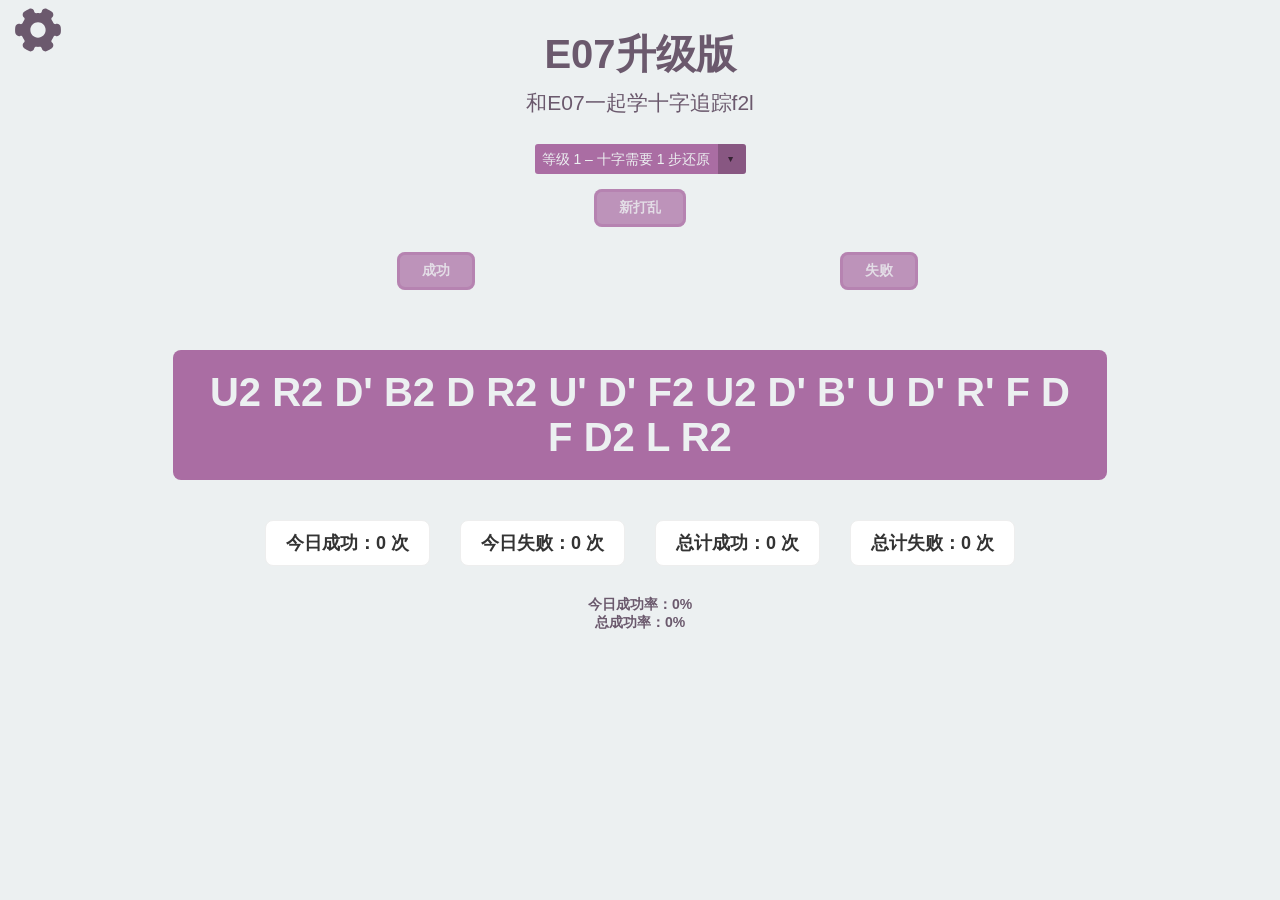
==== Cross/Cross To F2L.html @ 5bb63f6d "增加了成功和失败的次数和成功率" ====
<!DOCTYPE html>
<html>

<head>
    <meta HTTP-EQUIV="content-type" CONTENT="text/html; charset=UTF-8">
    <title>Cross To F2L</title>
    <link id="pagestyle" href="css/style.css" rel="stylesheet" type="text/css">
    <link rel="manifest" href="manifest.json">
    <meta name="application-name" content="C2F2L">
    <link rel="icon" type="image/png" href="favicon.png">
    <meta name="viewport" content="user-scalable=no, width=device-width, minimum-scale=1.0, maximum-scale=1.0" />
</head>

<body>
    <div class="icon" onclick="loadSettings();">
        <svg viewBox="0 0 60 55" width="50" height="50">
            <use xlink:href="#settings-icon"></use>
        </svg>
    </div>
    <h1 class="title">E07升级版</h1>
    <h2 class="ritle">和E07一起学十字追踪f2l</h2>

    <span class="custom-dropdown">
        <select ID="Level" onchange="this.blur();">
            <option VALUE="1">等级 1 – 十字需要 1 步还原</option>
            <option VALUE="2">等级 2 – 十字需要 2 步还原</option>
            <option VALUE="3">等级 3 – 十字需要 3 步还原</option>
            <option VALUE="4">等级 4 – 十字需要 4 步还原</option>
            <option VALUE="5">等级 5 – 十字需要 5 步还原</option>
            <option VALUE="6">等级 6 – 十字需要 6 步还原</option>
            <option VALUE="7">等级 7 – 十字需要 7 步还原</option>
            <option VALUE="8">等级 8 – 十字需要 8 步还原</option>
        </select>
    </span>
    <div class="wrap">
        <a href="#" id="newScrambleBtn" class="button">新打乱</a>
    </div>
    <div class="wrap2">
        <a href="#" id="successBtn" class="button success-btn">成功</a>
        <a href="#" id="failBtn" class="button fail-btn">失败</a>
    </div>
    <div class="outder">
        <div class="scramble" ID="Output" STYLE="font-family:Helvetica, Arial; font-size:30pt"></div>
    </div>
    <div id="settings" class="settings" style="display: none;">
        <section class="settingsWindow">
            <h3>Logo Color:</h3>
            <div aria-label="logo color" class="input-color-container">
                <input name="--logo-color" value="#6b596d" class="input-color" type="color"
                    onchange="themeChange(this)">
            </div>
            <div class="break"></div>
            <h3>Background Color:</h3>
            <div aria-label="background Color" class="input-color-container">
                <input name="--bg-color" value="#ecf0f1" class="input-color" type="color" onchange="themeChange(this)">
            </div>
            <div class="break"></div>
            <h3>Accent Color:</h3>
            <div aria-label="accent color" class="input-color-container">
                <input name="--accent-color" value="#AA6DA3" class="input-color" type="color"
                    onchange="themeChange(this)">
            </div>
        </section>
    </div>
    <div class="count-display">
        <div>今日成功：<span id="todaySuccess">0</span> 次</div>
        <div>今日失败：<span id="todayFail">0</span> 次</div>
        <div>总计成功：<span id="totalSuccess">0</span> 次</div>
        <div>总计失败：<span id="totalFail">0</span> 次</div>
    </div>

    <div class="stats">
        <div>今日成功率：<span id="todayRate">0%</span></div>
        <div>总成功率：<span id="totalRate">0%</span></div>
    </div>
    <div id="cardContainer"></div>

    <svg style="display: none;">
        <symbol id="settings-icon" viewBox="0 0 512 512" xmlns="http://www.w3.org/2000/svg">
            <path d="M509.931,223.915c-3.349-25.835-30.251-43.52-56-33.877c-9.643,3.648-21.248-1.771-25.6-11.499
					c-5.205-11.605-11.584-22.72-19.008-33.045c-6.613-9.195-5.355-21.227,2.859-28.011c9.813-8.064,15.296-19.989,15.04-32.683
					c-0.256-12.907-6.336-24.789-16.683-32.64c-17.024-12.885-35.584-23.616-55.189-31.872c-5.291-2.219-10.837-3.349-16.491-3.349
					c-20.437,0-37.675,14.528-41.003,34.539c-1.749,10.517-11.712,17.664-22.933,16.448c-12.459-1.323-25.429-1.323-37.867,0
					c-11.179,1.216-21.184-5.931-22.933-16.448c-3.328-20.011-20.565-34.539-41.003-34.539c-5.653,0-11.2,1.131-16.469,3.349
					c-19.627,8.256-38.187,18.965-55.211,31.872c-10.325,7.851-16.405,19.733-16.661,32.619c-0.256,12.715,5.227,24.619,15.04,32.725
					c8.235,6.763,9.451,18.795,2.859,27.968c-7.424,10.325-13.824,21.44-19.029,33.045c-4.352,9.728-15.104,15.445-25.835,11.413
					c-4.693-1.749-9.579-2.645-14.528-2.645c-20.821,0-38.528,15.744-41.237,36.629C0.704,234.496,0,245.312,0,256
					c0,10.688,0.704,21.504,2.069,32.085c3.328,25.813,30.208,43.499,56,33.877c9.621-3.648,21.248,1.771,25.6,11.499
					c5.205,11.605,11.584,22.72,19.008,33.045c6.613,9.195,5.355,21.227-2.859,28.011c-9.813,8.064-15.296,19.989-15.04,32.683
					c0.256,12.907,6.336,24.789,16.683,32.64c17.024,12.885,35.584,23.616,55.189,31.872c5.291,2.219,10.837,3.349,16.491,3.349
					c20.437,0,37.675-14.528,41.003-34.539c1.749-10.517,11.733-17.557,22.933-16.448c12.437,1.323,25.408,1.323,37.867,0
					c11.221-1.131,21.184,5.931,22.933,16.448c3.328,20.011,20.565,34.517,41.003,34.539c5.653,0,11.2-1.131,16.469-3.349
					c19.605-8.256,38.187-18.965,55.189-31.872c10.325-7.851,16.427-19.733,16.683-32.619c0.256-12.715-5.227-24.619-15.04-32.725
					c-8.235-6.763-9.451-18.795-2.859-27.968c7.424-10.325,13.824-21.44,19.029-33.045c4.352-9.749,15.125-15.445,25.835-11.413
					c4.693,1.771,9.579,2.667,14.528,2.667c20.821,0,38.528-15.744,41.237-36.629C511.296,277.397,512,266.624,512,256
					C512,245.376,511.296,234.603,509.931,223.915z M256,341.333c-47.061,0-85.333-38.272-85.333-85.333s38.272-85.333,85.333-85.333
					s85.333,38.272,85.333,85.333S303.061,341.333,256,341.333z" />
        </symbol>
    </svg>

    <!-- 引入脚本（调整顺序，确保依赖正确） -->
    <script src="https://code.jquery.com/jquery-3.5.1.min.js"
        integrity="sha256-9/aliU8dGd2tb6OSsuzixeV4y/faTqgFtohetphbbj0=" crossorigin="anonymous"></script>
    <!-- 先引入Scrambles（修复未定义问题） -->
    <script TYPE="text/javascript" SRC="Scrambles.js"></script>
    <!-- 再引入核心逻辑 -->
    <script TYPE="text/javascript" SRC="js.js"></script>
    <script src="ThemeSwitcher.js"></script>

    <!-- 注册Service Worker -->
    <script>
        if ('serviceWorker' in navigator) {
            console.log("Will the service worker register?");
            navigator.serviceWorker.register('service-worker.js')
                .then(function (reg) {
                    console.log("Yes, it did.");
                }).catch(function (err) {
                    console.log("No it didn't. This happened: ", err)
                });
        }

        // 页面加载完成后初始化
        window.onload = function () {
            // 初始化打乱公式
            NewScramble();
            // 绑定按钮事件（阻止默认行为）
            document.getElementById('newScrambleBtn').addEventListener('click', function (e) {
                e.preventDefault();
                NewScramble();
            });
            document.getElementById('successBtn').addEventListener('click', function (e) {
                e.preventDefault();
                recordSuccess();
            });
            document.getElementById('failBtn').addEventListener('click', function (e) {
                e.preventDefault();
                recordFail();
            });
        };
    </script>
</body>

</html>
---- Cross/css/style.css ----
:root {
    --bg-color: 236, 240, 241;
    --logo-color: 107, 89, 109;
    --accent-color: 170, 109, 163;
}

body {
    font-family: Arial, sans-serif;
    font-weight: bold;
    font-size: 14px;
    color: rgb(var(--logo-color));
    background: rgb(var(--bg-color));
    text-align: center;
}

.input-color-container {
    position: relative;
    overflow: hidden;
    width: 24px;
    height: 24px;
    border-radius: 2px;
    border-color: #FFF;
    border-style: solid;
    border-width: 2px;
    margin: 5px;
    display: inline-block;
}

.input-color {
    position: absolute;
    right: -8px;
    top: -8px;
    width: 56px;
    height: 56px;
    border: none;
}

.title {
    font-weight: bold;
    font-size: 40px;
}

.ritle {
    font-weight: normal;
    margin-top: -20px;
}

.wrap {
    display: flex;
    margin-top: -15px;
    margin-left: 0px;
    text-align: center;
}
.wrap2 {
    display: flex;
    margin-top: -15px;
    margin-left: 30%;
}

.outder {
    border: 5px;
    border-color: rgb(var(--accent-color));
    padding: 25px;
    background: rgb(var(--accent-color));
    color: rgb(var(--bg-color));
    margin: 40px auto;
    border-radius: 8px;
    padding-top: 20px;
    padding-bottom: 20px;
    width: 70%;
}

.settings {
    border: 5px;
    border-color: rgb(var(--bg-color));
    padding: 25px;
    background: rgb(var(--bg-color));
    margin: 40px auto;
    border-radius: 8px;
    padding-top: 20px;
    padding-bottom: 20px;
    width: 25%;
    z-index: 999;
    position: fixed;
    top: 25%;
    left: 50%;
    transform: translate(-50%, -50%);
}

a {
    -webkit-transition: all 200ms cubic-bezier(0.390, 0.500, 0.150, 1.360);
    -moz-transition: all 200ms cubic-bezier(0.390, 0.500, 0.150, 1.360);
    -ms-transition: all 200ms cubic-bezier(0.390, 0.500, 0.150, 1.360);
    -o-transition: all 200ms cubic-bezier(0.390, 0.500, 0.150, 1.360);
    transition: all 200ms cubic-bezier(0.390, 0.500, 0.150, 1.360);
    display: block;
    margin: 20px auto;
    max-width: 100px;
    text-decoration: none;
    border-radius: 8px;
    padding-top: 10px;
    padding-left: 25px;
    padding-bottom: 10px;
    padding-right: 25px;
}

a.button {
    color: rgba(var(--bg-color), 0.8);
    background: rgba(var(--accent-color), 0.7);
    box-shadow: rgba(var(--accent-color), 0.4) 0 0px 0px 3px inset;
}

a.button:hover {
    color: rgba(var(--bg-color), 0.95);
    box-shadow: rgba(var(--accent-color), 0.7) 0 0px 0px 40px inset;
}

.big {
    font-size: 1.2em;
}

.small {
    font-size: .7em;
}

.square {
    width: .7em;
    height: .7em;
    margin: .5em;
    display: inline-block;
}

/* Custom dropdown */
.custom-dropdown {
    position: relative;
    display: inline-block;
    vertical-align: middle;
    margin: 10px;
}

.custom-dropdown select {
    background-color: rgb(var(--accent-color));
    color: rgb(var(--bg-color));
    font-size: inherit;
    padding: .5em;
    padding-right: 2.5em;
    border: 0;
    margin: 0;
    border-radius: 3px;
    text-indent: 0.01px;
    text-overflow: '';
    -moz-appearance: none;
    -webkit-appearance: none;
    appearance: none;
}

.custom-dropdown select::-ms-expand {
    display: none;
}

.custom-dropdown::before,
.custom-dropdown::after {
    content: "";
    position: absolute;
    pointer-events: none;
}

.custom-dropdown::after {
    content: "\25BC";
    height: 1em;
    font-size: .625em;
    line-height: 1;
    right: 1.2em;
    top: 50%;
    margin-top: -.5em;
}

.custom-dropdown::before {
    width: 2em;
    right: 0;
    top: 0;
    bottom: 0;
    border-radius: 0 3px 3px 0;
    background-color: rgba(0, 0, 0, .2);
}

.custom-dropdown::after {
    color: rgba(0, 0, 0, .6);
}

.custom-dropdown select[disabled] {
    color: rgba(0, 0, 0, .25);
}

.icon {
    position: absolute;
    top: 0;
    margin: 5px;
    fill: rgb(var(--logo-color));
}

h3 {
    display: inline-block;
    vertical-align: middle;
    padding-right: 5px;
}

.break {
    flex-basis: 100%;
    height: 0;
}

.settingsWindow {
    display: flex;
    flex-wrap: wrap;
    align-items: center;
    justify-content: center;
}

.parentDisable {
    position: fixed;
    top: 0;
    left: 0;
    background: #000;
    opacity: 0.25;
    z-index: 998;
    height: 100%;
    width: 100%;
}

/* 成功/失败按钮样式区分 */
.success-btn {
    background-color: #27ae60; /* 绿色 */
    margin-left: 10px;
}
.fail-btn {
    background-color: #e74c3c; /* 红色 */
    margin-left: 10px;
}
/* 计数显示区域样式 */
.count-display {
    margin: 30px auto;
    max-width: 800px;
    display: flex;
    justify-content: center;
    gap: 30px;
    font-size: 18px;
    color: #333;
}
.count-display div {
    background-color: white;
    padding: 10px 20px;
    border-radius: 8px;
    border: 1px solid #eee;
}
.count-display span {
    font-weight: bold;
    color: var(--accent-color);
}
/* 适配手机端 */
@media (max-width: 768px) {
    .wrap {
        display: flex;
        flex-direction: column;
        gap: 10px;
        align-items: center;
    }
    .success-btn, .fail-btn {
        margin-left: 0;
        width: 200px;
    }
    .count-display {
        flex-direction: column;
        gap: 10px;
    }
}
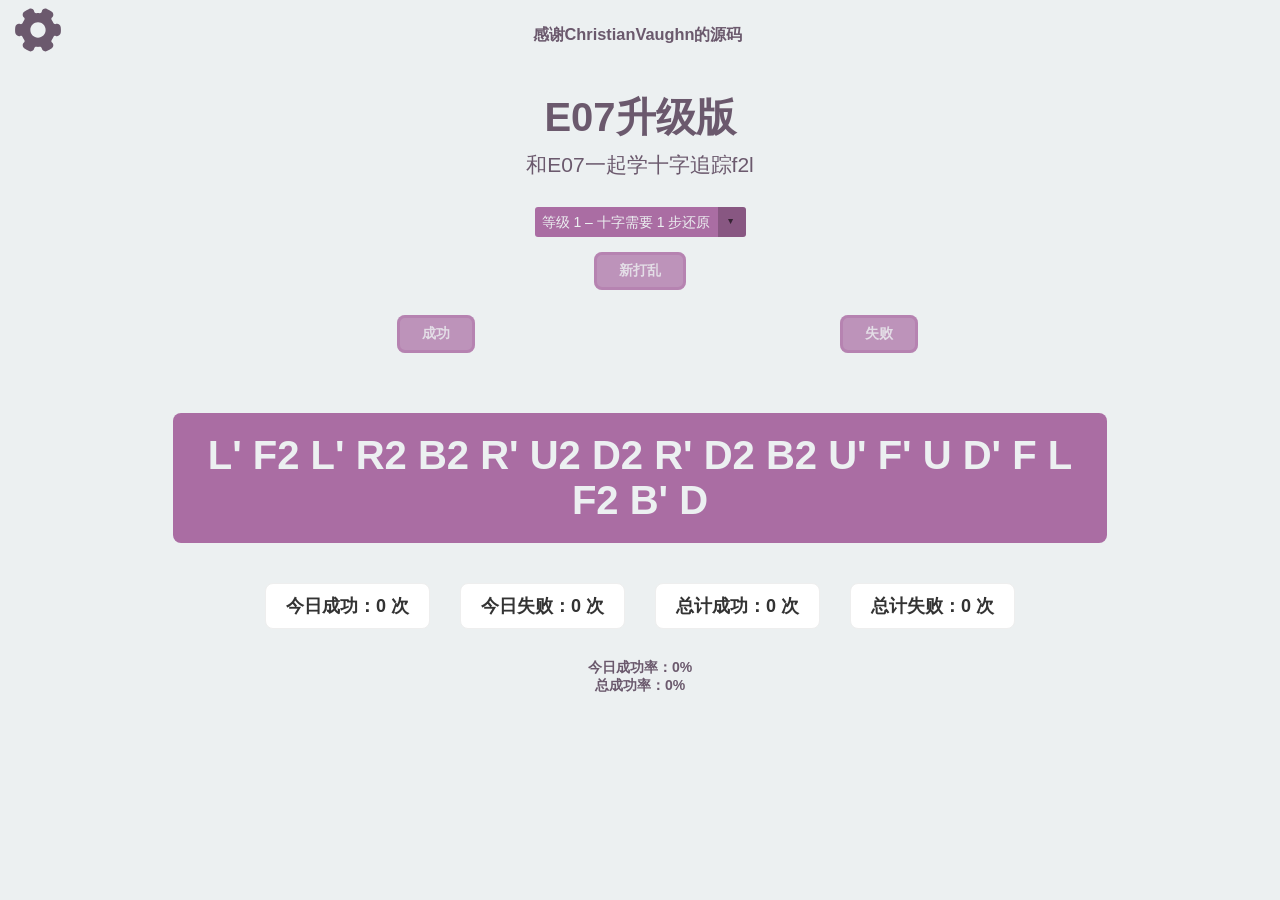
==== commit 7ae40cd0: "完成" ====
--- a/Cross/Cross To F2L.html
+++ b/Cross/Cross To F2L.html
@@ -17,6 +17,7 @@
             <use xlink:href="#settings-icon"></use>
         </svg>
     </div>
+    <h3>感谢ChristianVaughn的源码</h3>
     <h1 class="title">E07升级版</h1>
     <h2 class="ritle">和E07一起学十字追踪f2l</h2>
 
